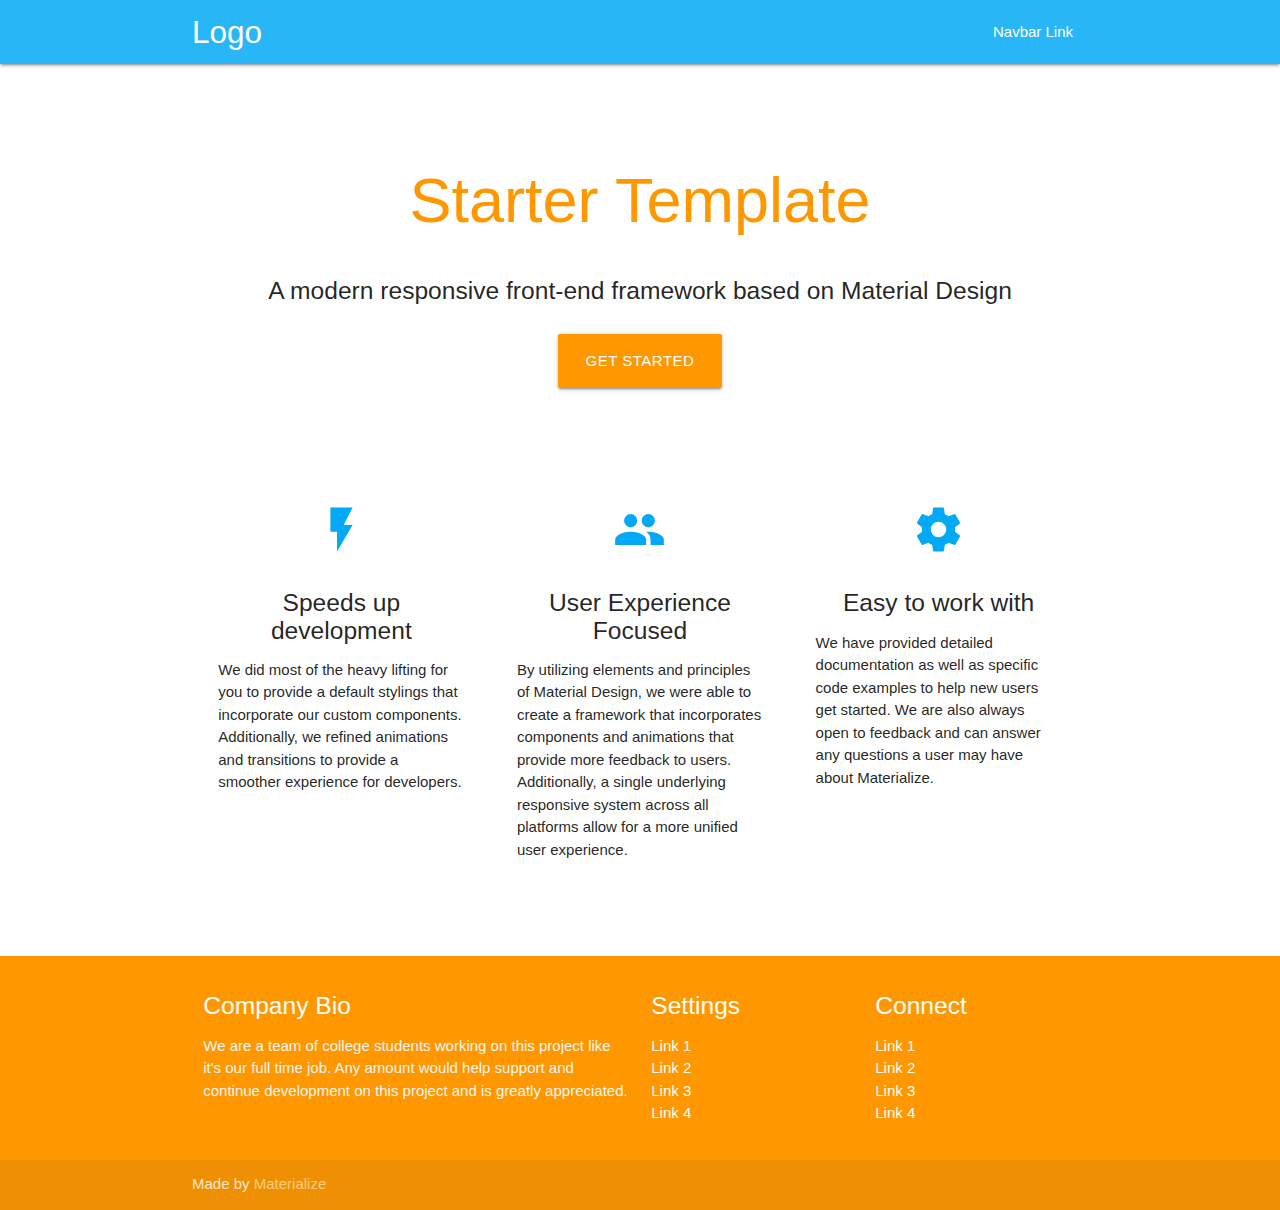
==== Principal/index.html @ 91a59317 "Plantilla inicial" ====
<!DOCTYPE html>
<html lang="en">
<head>
  <meta http-equiv="Content-Type" content="text/html; charset=UTF-8"/>
  <meta name="viewport" content="width=device-width, initial-scale=1, maximum-scale=1.0"/>
  <title>Starter Template - Materialize</title>

  <!-- CSS  -->
  <link href="https://fonts.googleapis.com/icon?family=Material+Icons" rel="stylesheet">
  <link href="css/materialize.css" type="text/css" rel="stylesheet" media="screen,projection"/>
  <link href="css/style.css" type="text/css" rel="stylesheet" media="screen,projection"/>
</head>
<body>
  <nav class="light-blue lighten-1" role="navigation">
    <div class="nav-wrapper container"><a id="logo-container" href="#" class="brand-logo">Logo</a>
      <ul class="right hide-on-med-and-down">
        <li><a href="#">Navbar Link</a></li>
      </ul>

      <ul id="nav-mobile" class="sidenav">
        <li><a href="#">Navbar Link</a></li>
      </ul>
      <a href="#" data-target="nav-mobile" class="sidenav-trigger"><i class="material-icons">menu</i></a>
    </div>
  </nav>
  <div class="section no-pad-bot" id="index-banner">
    <div class="container">
      <br><br>
      <h1 class="header center orange-text">Starter Template</h1>
      <div class="row center">
        <h5 class="header col s12 light">A modern responsive front-end framework based on Material Design</h5>
      </div>
      <div class="row center">
        <a href="http://materializecss.com/getting-started.html" id="download-button" class="btn-large waves-effect waves-light orange">Get Started</a>
      </div>
      <br><br>

    </div>
  </div>


  <div class="container">
    <div class="section">

      <!--   Icon Section   -->
      <div class="row">
        <div class="col s12 m4">
          <div class="icon-block">
            <h2 class="center light-blue-text"><i class="material-icons">flash_on</i></h2>
            <h5 class="center">Speeds up development</h5>

            <p class="light">We did most of the heavy lifting for you to provide a default stylings that incorporate our custom components. Additionally, we refined animations and transitions to provide a smoother experience for developers.</p>
          </div>
        </div>

        <div class="col s12 m4">
          <div class="icon-block">
            <h2 class="center light-blue-text"><i class="material-icons">group</i></h2>
            <h5 class="center">User Experience Focused</h5>

            <p class="light">By utilizing elements and principles of Material Design, we were able to create a framework that incorporates components and animations that provide more feedback to users. Additionally, a single underlying responsive system across all platforms allow for a more unified user experience.</p>
          </div>
        </div>

        <div class="col s12 m4">
          <div class="icon-block">
            <h2 class="center light-blue-text"><i class="material-icons">settings</i></h2>
            <h5 class="center">Easy to work with</h5>

            <p class="light">We have provided detailed documentation as well as specific code examples to help new users get started. We are also always open to feedback and can answer any questions a user may have about Materialize.</p>
          </div>
        </div>
      </div>

    </div>
    <br><br>
  </div>

  <footer class="page-footer orange">
    <div class="container">
      <div class="row">
        <div class="col l6 s12">
          <h5 class="white-text">Company Bio</h5>
          <p class="grey-text text-lighten-4">We are a team of college students working on this project like it's our full time job. Any amount would help support and continue development on this project and is greatly appreciated.</p>


        </div>
        <div class="col l3 s12">
          <h5 class="white-text">Settings</h5>
          <ul>
            <li><a class="white-text" href="#!">Link 1</a></li>
            <li><a class="white-text" href="#!">Link 2</a></li>
            <li><a class="white-text" href="#!">Link 3</a></li>
            <li><a class="white-text" href="#!">Link 4</a></li>
          </ul>
        </div>
        <div class="col l3 s12">
          <h5 class="white-text">Connect</h5>
          <ul>
            <li><a class="white-text" href="#!">Link 1</a></li>
            <li><a class="white-text" href="#!">Link 2</a></li>
            <li><a class="white-text" href="#!">Link 3</a></li>
            <li><a class="white-text" href="#!">Link 4</a></li>
          </ul>
        </div>
      </div>
    </div>
    <div class="footer-copyright">
      <div class="container">
      Made by <a class="orange-text text-lighten-3" href="http://materializecss.com">Materialize</a>
      </div>
    </div>
  </footer>


  <!--  Scripts-->
  <script src="https://code.jquery.com/jquery-2.1.1.min.js"></script>
  <script src="js/materialize.js"></script>
  <script src="js/init.js"></script>

  </body>
</html>
---- Principal/css/style.css ----
/* Custom Stylesheet */
/**
 * Use this file to override Materialize files so you can update
 * the core Materialize files in the future
 *
 * Made By MaterializeCSS.com
 */

.icon-block {
  padding: 0 15px;
}
.icon-block .material-icons {
	font-size: inherit;
}
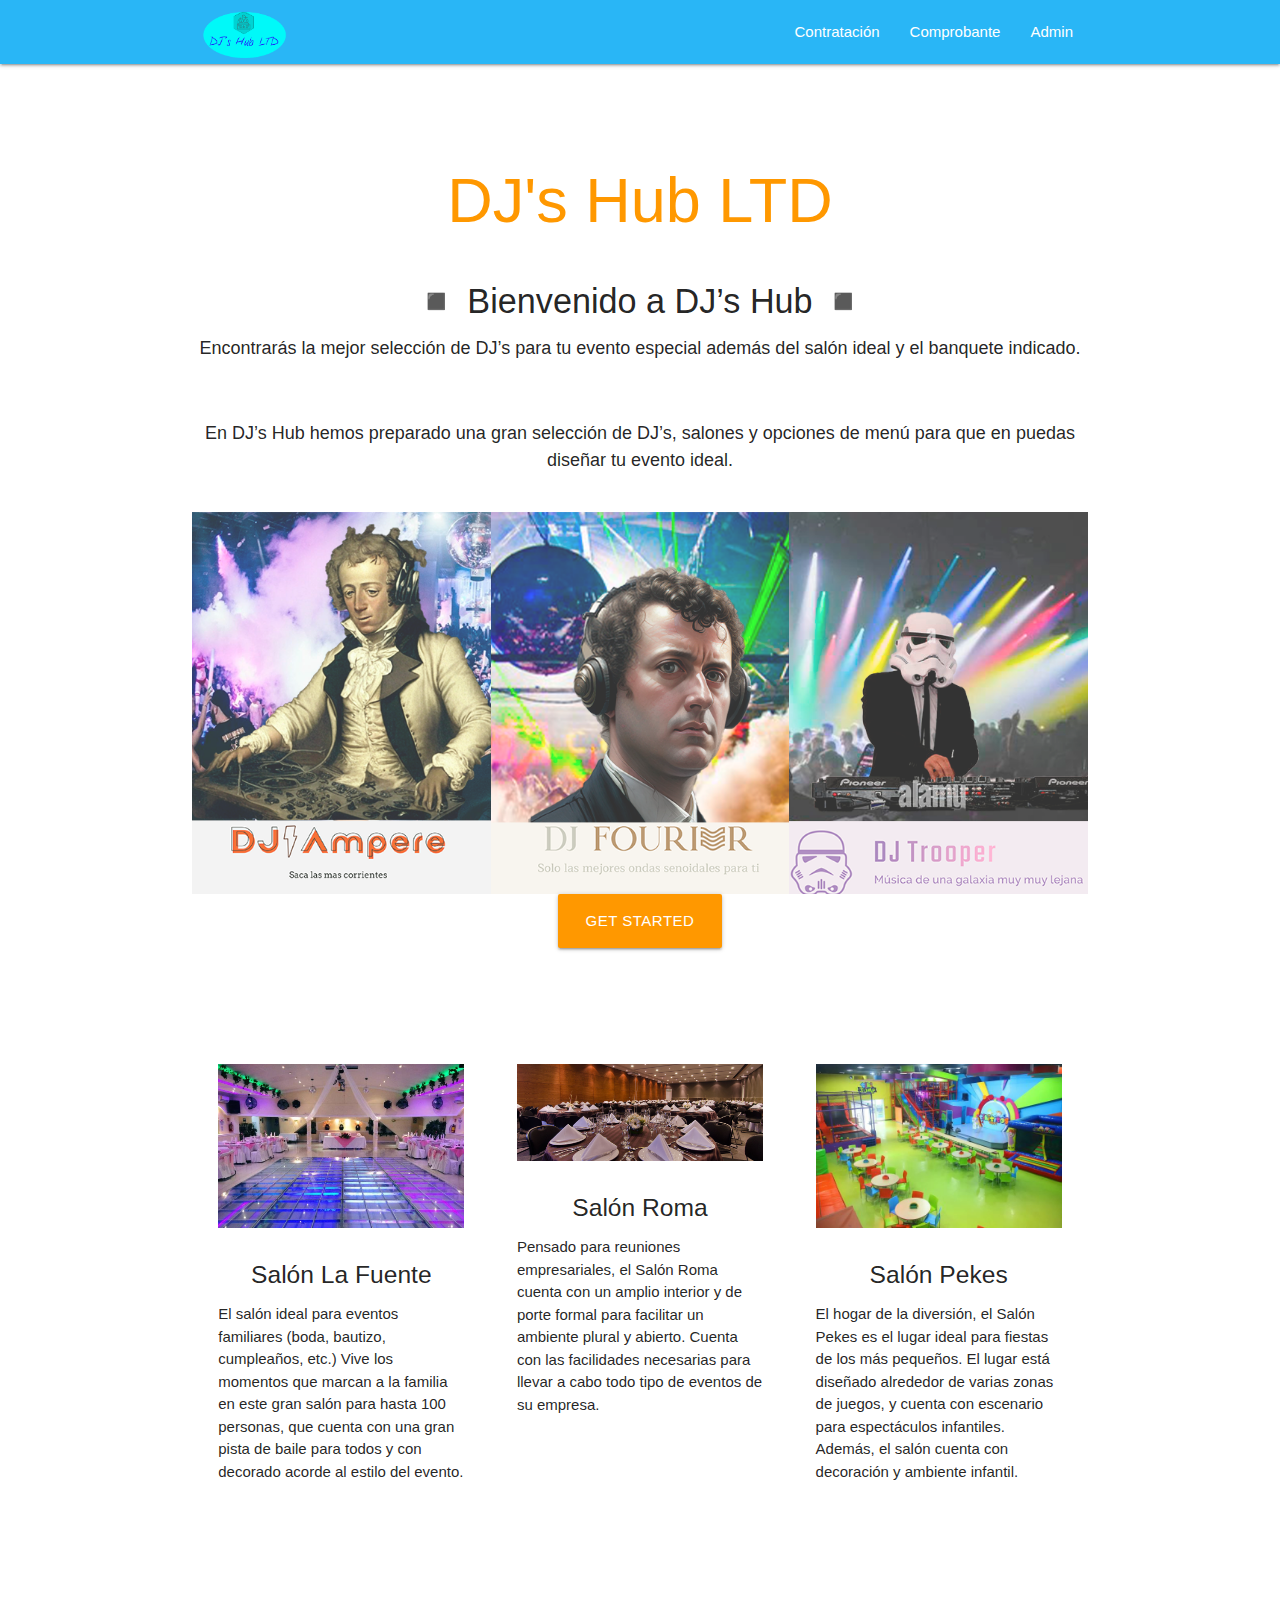
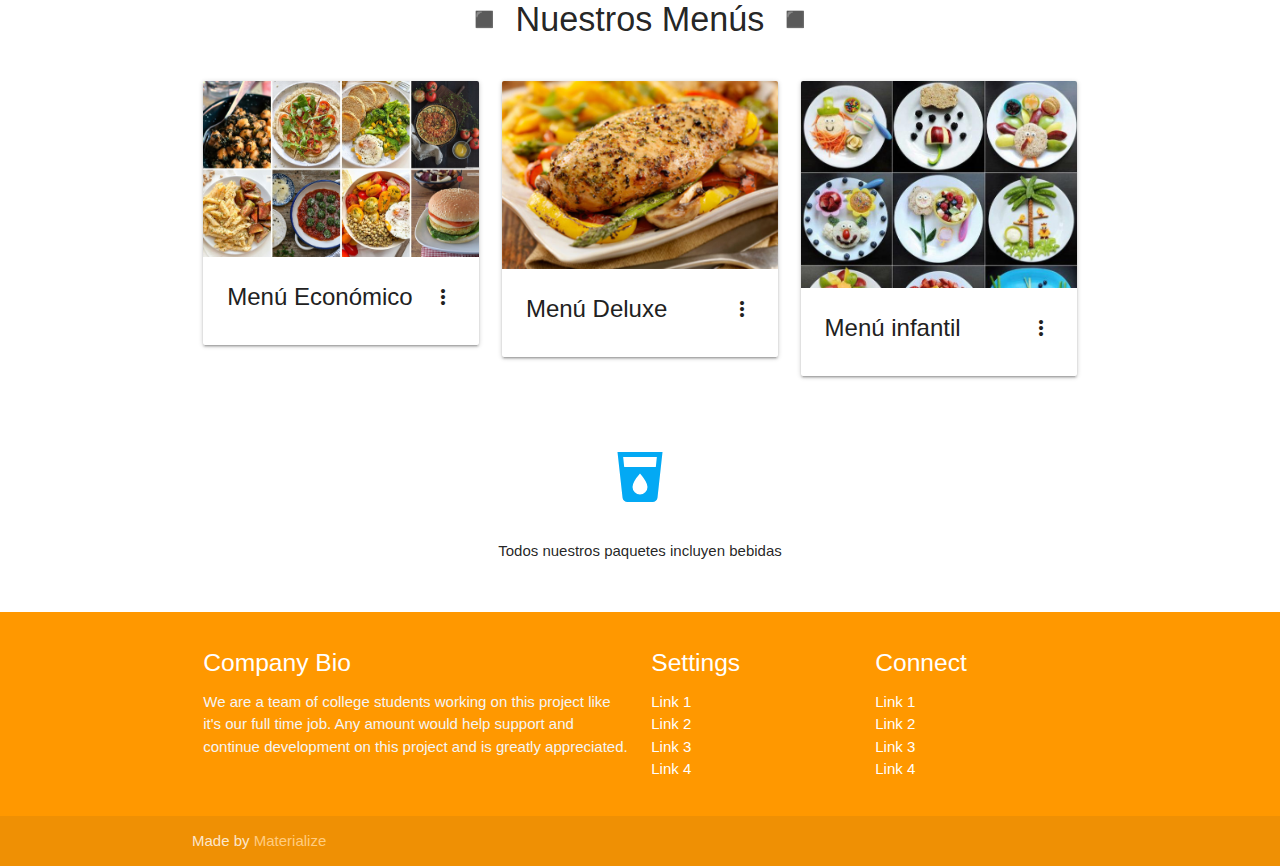
==== commit 7f1a1dc4: "Modificado a la primera versión con formato de plantilla inicial" ====
--- a/Principal/index.html
+++ b/Principal/index.html
@@ -12,24 +12,51 @@
 </head>
 <body>
   <nav class="light-blue lighten-1" role="navigation">
-    <div class="nav-wrapper container"><a id="logo-container" href="#" class="brand-logo">Logo</a>
+    <div class="nav-wrapper container"><a id="logo-container" href="index.html" class="brand-logo"><img src="imgs/logoP4.png"  id="logoP"></a>
       <ul class="right hide-on-med-and-down">
-        <li><a href="#">Navbar Link</a></li>
+        <li><a href="contratacion.html">Contratación</a></li>
+        <li><a href="comprobante.html">Comprobante</a></li>
+        <li><a href="admin.html">Admin</a></li>
+        
       </ul>
-
+      
       <ul id="nav-mobile" class="sidenav">
-        <li><a href="#">Navbar Link</a></li>
+        <li><a href="contratacion.html">Contratación</a></li>
+        <li><a href="comprobante.html">Comprobante</a></li>
+        <li><a href="admin.html">Admin</a></li>
       </ul>
       <a href="#" data-target="nav-mobile" class="sidenav-trigger"><i class="material-icons">menu</i></a>
     </div>
   </nav>
+
+
+
   <div class="section no-pad-bot" id="index-banner">
     <div class="container">
       <br><br>
-      <h1 class="header center orange-text">Starter Template</h1>
+      <h1 class="header center orange-text">DJ's Hub LTD</h1>
       <div class="row center">
-        <h5 class="header col s12 light">A modern responsive front-end framework based on Material Design</h5>
-      </div>
+        <h4 class="header col s12 light">◾ Bienvenido a DJ’s Hub ◾</h5>
+
+        <br>
+
+        <p class="pInicio">Encontrarás la mejor selección de DJ’s para tu evento especial además del salón ideal y el banquete indicado.</p>
+
+        <br>
+        
+
+        <p class="pInicio">En DJ’s Hub hemos preparado una gran selección de DJ’s, salones y opciones de menú para que en puedas diseñar tu evento ideal.</p>
+
+      </div>
+
+      <div class="DJs">
+        <img src="imgs/DJAmpereP.png" class="DJcatalogo">
+        <img src="imgs/DJFourierP.png" class="DJcatalogo">
+        <img src="imgs/DJTrooperP.png" class="DJcatalogo">
+
+      </div>
+
+
       <div class="row center">
         <a href="http://materializecss.com/getting-started.html" id="download-button" class="btn-large waves-effect waves-light orange">Get Started</a>
       </div>
@@ -46,28 +73,28 @@
       <div class="row">
         <div class="col s12 m4">
           <div class="icon-block">
-            <h2 class="center light-blue-text"><i class="material-icons">flash_on</i></h2>
-            <h5 class="center">Speeds up development</h5>
-
-            <p class="light">We did most of the heavy lifting for you to provide a default stylings that incorporate our custom components. Additionally, we refined animations and transitions to provide a smoother experience for developers.</p>
+            <h2 class="center light-blue-text"><img src="imgs/salon_1.jpeg" class="salones"></h2>
+            <h5 class="center">Salón La Fuente</h5>
+
+            <p class="light">El salón ideal para eventos familiares (boda, bautizo, cumpleaños, etc.) Vive los momentos que marcan a la familia en este gran salón para hasta 100 personas, que cuenta con una gran pista de baile para todos y con decorado acorde al estilo del evento.</p>
           </div>
         </div>
 
         <div class="col s12 m4">
           <div class="icon-block">
-            <h2 class="center light-blue-text"><i class="material-icons">group</i></h2>
-            <h5 class="center">User Experience Focused</h5>
-
-            <p class="light">By utilizing elements and principles of Material Design, we were able to create a framework that incorporates components and animations that provide more feedback to users. Additionally, a single underlying responsive system across all platforms allow for a more unified user experience.</p>
+            <h2 class="center light-blue-text"><img src="imgs/salon_2.jpeg" class="salones"></h2>
+            <h5 class="center">Salón Roma</h5>
+
+            <p class="light">Pensado para reuniones empresariales, el Salón Roma cuenta con un amplio interior y de porte formal para facilitar un ambiente plural y abierto. Cuenta con las facilidades necesarias para llevar a cabo todo tipo de eventos de su empresa.</p>
           </div>
         </div>
 
         <div class="col s12 m4">
           <div class="icon-block">
-            <h2 class="center light-blue-text"><i class="material-icons">settings</i></h2>
-            <h5 class="center">Easy to work with</h5>
-
-            <p class="light">We have provided detailed documentation as well as specific code examples to help new users get started. We are also always open to feedback and can answer any questions a user may have about Materialize.</p>
+            <h2 class="center light-blue-text"><img src="imgs/salon_3.jpg" class="salones"></h2>
+            <h5 class="center">Salón Pekes</h5>
+
+            <p class="light">El hogar de la diversión, el Salón Pekes es el lugar ideal para fiestas de los más pequeños. El lugar está diseñado alrededor de varias zonas de juegos, y cuenta con escenario para espectáculos infantiles. Además, el salón cuenta con decoración y ambiente infantil.</p>
           </div>
         </div>
       </div>
@@ -76,14 +103,146 @@
     <br><br>
   </div>
 
+
+  <div class="container">
+    <h4 class="header col s12 light row center">◾ Nuestros Menús ◾</h4>
+    <div class="section">
+      
+      <!--   Tipos de menú   -->
+      <div class="row">
+        
+        <div class="col s12 m4">
+          <div class="card">
+            <div class="card-image waves-effect waves-block waves-light">
+              <img class="activator" src="imgs/mEco.jpg">
+            </div>
+            <div class="card-content">
+              <span class="card-title activator grey-text text-darken-4">Menú Económico<i class="material-icons right">more_vert</i></span>
+            </div>
+            <div class="card-reveal">
+              <span class="card-title grey-text text-darken-4">Menú Económico<i class="material-icons right">close</i></span><br>
+              <h6 class="center">Este menú incluye 3 tiempos</h6>
+              <p class="center">Arma tu paquete eligiendo 1 opción para cada tiempo</p>
+              <ul class="collection with-header">
+                <li class="collection-header"><h6>Primer tiempo</h6></li>
+                <ul class="collection">
+                  <li class="collection-item">Sopa</li>
+                  <li class="collection-item">Crema</li>
+                </ul>
+                <li class="collection-header"><h6>Segundo tiempo</h6></li>
+                <ul class="collection">
+                  <li class="collection-item">Pechugas cordon blue</li>
+                  <li class="collection-item">Mole</li>
+                  <li class="collection-item">Lasagna</li>
+                </ul>
+                <li class="collection-header"><h6>Tercer tiempo</h6></li>
+                <ul class="collection">
+                  <li class="collection-item">Pastel</li>
+                  <li class="collection-item">Gelatina</li>
+                  <li class="collection-item">Flan</li>
+                </ul>
+              </ul>
+            </div>
+          </div>
+        </div>
+        
+        <div class="col s12 m4">
+          <div class="card">
+            <div class="card-image waves-effect waves-block waves-light">
+              <img class="activator" src="imgs/mEje.jpg">
+            </div>
+            <div class="card-content">
+              <span class="card-title activator grey-text text-darken-4">Menú Deluxe<i class="material-icons right">more_vert</i></span>
+            </div>
+            <div class="card-reveal">
+              <span class="card-title grey-text text-darken-4">Menú Deluxe<i class="material-icons right">close</i></span><br>
+              <h6 class="center">Este menú incluye 5 tiempos</h6>
+              <p class="center">Arma tu paquete eligiendo 1 opción para cada tiempo y 2 para el cuarto tiempo (plato fuerte)</p>
+              <ul class="collection with-header">
+                <li class="collection-header"><h6>Primer tiempo</h6></li>
+                <ul class="collection">
+                  <li class="collection-item">Ensalada</li>
+                </ul>
+                <li class="collection-header"><h6>Segundo tiempo</h6></li>
+                <ul class="collection">
+                  <li class="collection-item">Sopa</li>
+                  <li class="collection-item">Crema</li>
+                </ul>
+                <li class="collection-header"><h6>Tercer tiempo</h6></li>
+                <ul class="collection">
+                  <li class="collection-item">Papa al horno</li>
+                  <li class="collection-item">Arroz</li>
+                  <li class="collection-item">Pasta</li>
+                </ul>
+                <li class="collection-header"><h6>Cuarto tiempo</h6></li>
+                <ul class="collection">
+                  <li class="collection-item">Pechugas cordon blue</li>
+                  <li class="collection-item">Mole</li>
+                  <li class="collection-item">Lasagna</li>
+                </ul>
+                <li class="collection-header"><h6>Quinto tiempo</h6></li>
+                <ul class="collection">
+                  <li class="collection-item">Pastel</li>
+                  <li class="collection-item">Gelatina</li>
+                  <li class="collection-item">Flan</li>
+                </ul>
+              </ul>
+              
+            </div>
+          </div>
+        </div>
+
+        <div class="col s12 m4">
+          <div class="card">
+            <div class="card-image waves-effect waves-block waves-light">
+              <img class="activator" src="imgs/mInfa.jpg">
+            </div>
+            <div class="card-content">
+              <span class="card-title activator grey-text text-darken-4">Menú infantil<i class="material-icons right">more_vert</i></span>
+            </div>
+            <div class="card-reveal">
+              <span class="card-title grey-text text-darken-4">Menú infantil<i class="material-icons right">close</i></span>
+              <h6 class="left-align">Elige una de estas 3 opciones</h6>
+              <ul class="collection with-header">
+                <li class="collection-header"><h6>Primera opción</h6></li>
+                <ul class="collection">
+                  <li class="collection-item">Hamburguesa</li>
+                  <li class="collection-item">Papas</li>
+                </ul>
+                <li class="collection-header"><h6>Segunda opción</h6></li>
+                <ul class="collection">
+                  <li class="collection-item">Pizza</li>
+                </ul>
+                <li class="collection-header"><h6>Tercera Opción</h6></li>
+                <ul class="collection">
+                  <li class="collection-item">Hotdog</li>
+                  <li class="collection-item">Nuggets</li>
+                </ul>
+              </ul>
+            </div>
+          </div>
+        </div>
+      </div>
+
+      <div class="row">
+        <div class="col s12">
+          <h2 class="center light-blue-text">
+            <i class="material-icons medium">local_drink</i>
+          </h2>
+          <p class="center">Todos nuestros paquetes incluyen bebidas</p>
+        </div>
+      </div>
+    </div>
+  </div>
+  
   <footer class="page-footer orange">
     <div class="container">
       <div class="row">
         <div class="col l6 s12">
           <h5 class="white-text">Company Bio</h5>
           <p class="grey-text text-lighten-4">We are a team of college students working on this project like it's our full time job. Any amount would help support and continue development on this project and is greatly appreciated.</p>
-
-
+          
+          
         </div>
         <div class="col l3 s12">
           <h5 class="white-text">Settings</h5>
--- a/Principal/css/style.css
+++ b/Principal/css/style.css
@@ -11,4 +11,131 @@
 }
 .icon-block .material-icons {
 	font-size: inherit;
+}
+.redondeado{
+  padding:0px 10px 10px 10px;
+  border-radius:25px;
+  color:hsl(53,95%,50%);
+}
+
+#logoP{
+  height: 60px;
+  border: 2px;
+}
+
+.DJs{
+  display: flex;
+  width: 100%;
+  height: auto;
+}
+
+.DJcatalogo{
+  width: 0px;
+  flex-grow: 1;
+  object-fit: cover;
+  opacity: .8;
+  transition: .5 ease;
+}
+
+.DJcatalogo:hover{
+  cursor: crosshair;
+  width: 20%;
+  opacity: 1;
+  filter: contrast(120%);
+}
+
+.salones{
+  width: 100%;
+  
+}
+
+.pInicio{
+  text-align: center;
+  font-size: 120%;
+}
+
+
+
+
+#menuComidas{
+  font-family: sans-serif;
+  margin: auto;
+  background-color: white;
+  max-width: 800px;
+  width: 100%;
+  padding: 30px;
+  box-sizing: border-box;
+}
+
+#menuComidas>ul,
+li {
+  padding: 0;
+  margin: 0;
+  list-style: none;
+}
+
+#menuComidas>ul.slider {
+  position: relative;
+  max-width: 800px;
+  width: 100%;
+  height: 300px;
+}
+
+#menuComidas>ul.slider h1 {
+  position: absolute;
+  background-color: rgba(255, 255, 255, 0.6);
+  padding: 10px;
+  left: 50%;
+  top: 100px;
+  transform: translate(-50%, -50%);
+  text-align: center;
+}
+
+#menuComidas>ul.slider li {
+  position: absolute;
+  left: 0px;
+  top: 0px;
+  opacity: 0;
+  width: inherit;
+  height: inherit;
+  transition: opacity .5s;
+  background: #fff;
+}
+
+#menuComidas>ul.slider li img {
+  width: 100%;
+  height: 300px;
+  object-fit: cover;
+}
+
+#menuComidas>ul.slider li:first-child {
+  opacity: 1;
+
+}
+
+#menuComidas>ul.slider li:target {
+  opacity: 1;
+
+}
+
+#menuComidas>.menu {
+  text-align: center;
+  margin: 20px;
+}
+
+#menuComidas>.menu li {
+  display: inline-block;
+  text-align: center;
+}
+
+#menuComidas>.menu li a {
+  display: inline-block;
+  color: white;
+  text-decoration: none;
+  background-color: grey;
+  padding: 10px;
+  width: 20px;
+  height: 20px;
+  font-size: 20px;
+  border-radius: 100%;
 }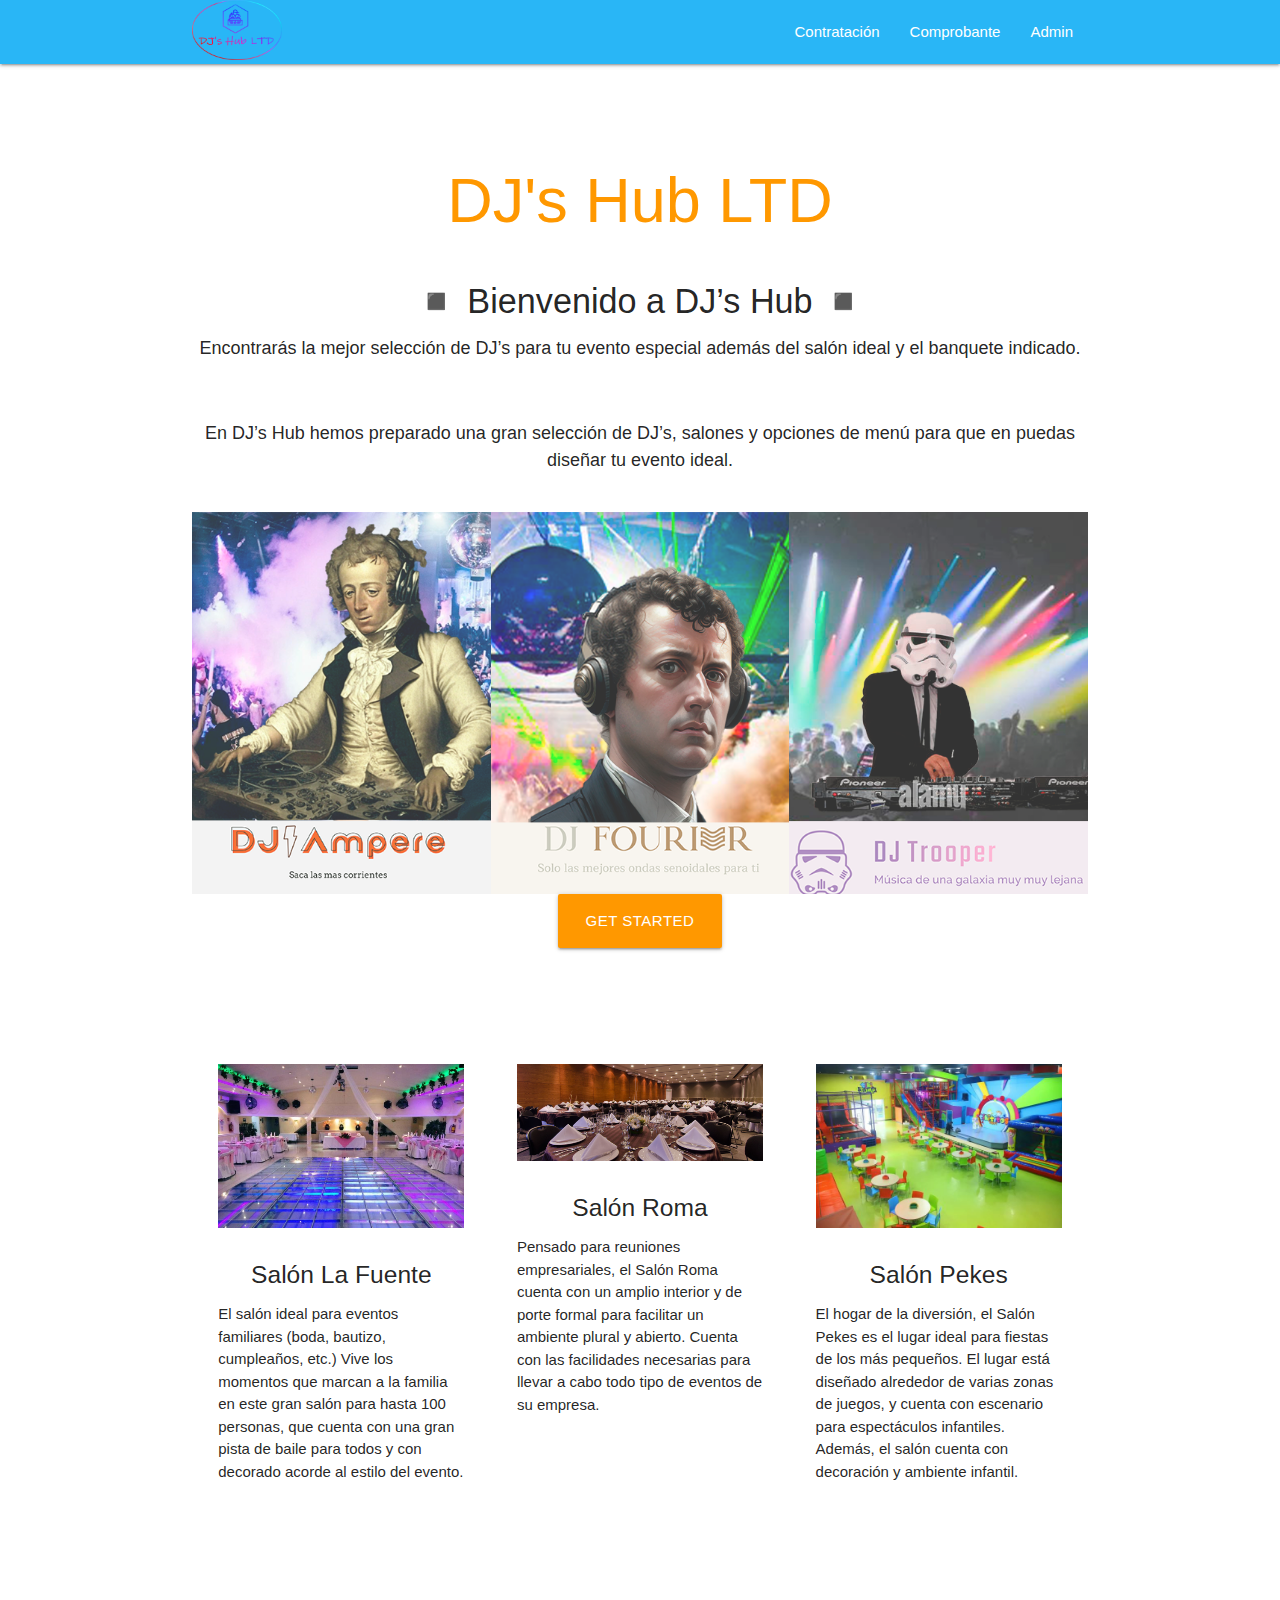
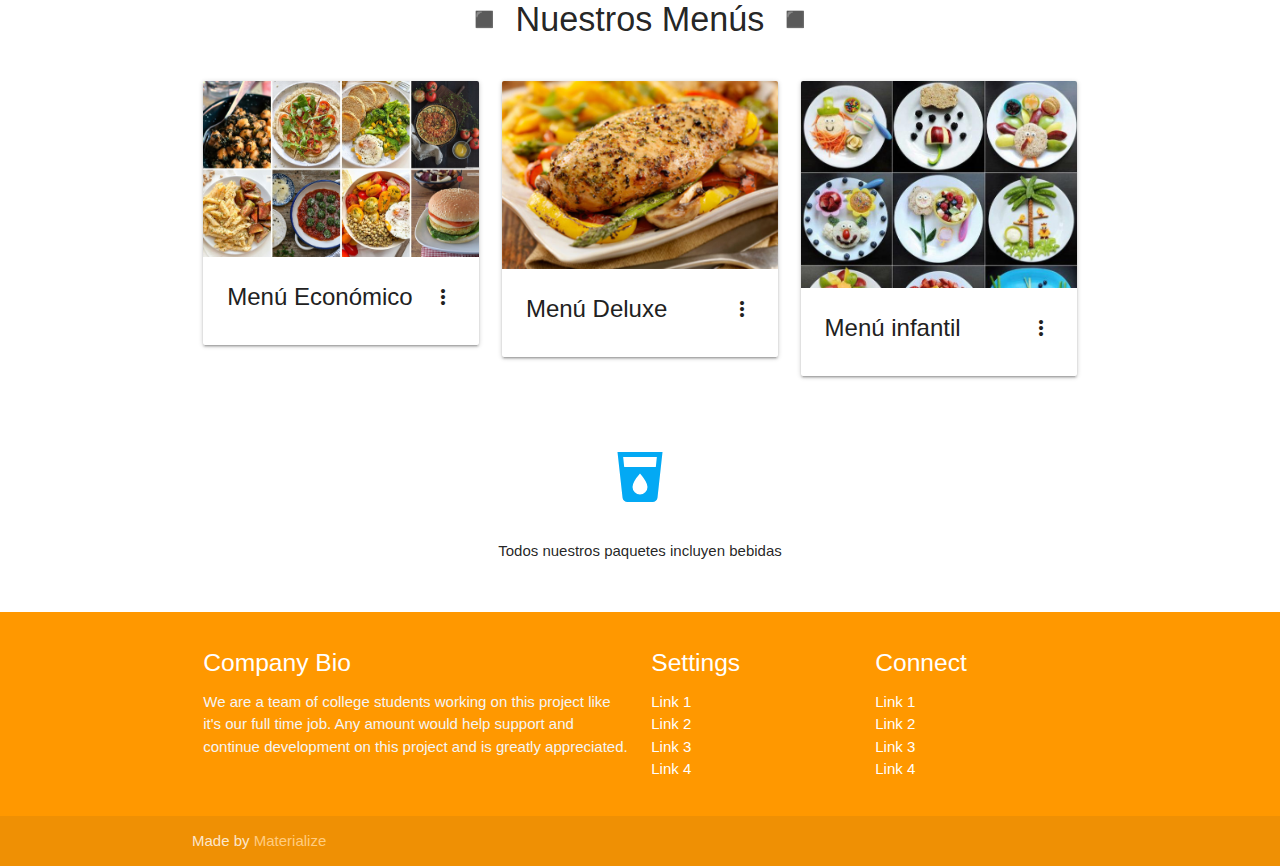
==== commit 30500288: "inicio de modificaciones" ====
--- a/Principal/index.html
+++ b/Principal/index.html
@@ -12,7 +12,7 @@
 </head>
 <body>
   <nav class="light-blue lighten-1" role="navigation">
-    <div class="nav-wrapper container"><a id="logo-container" href="index.html" class="brand-logo"><img src="imgs/logoP4.png"  id="logoP"></a>
+    <div class="nav-wrapper container"><a id="logo-container" href="index.html" class="brand-logo"><img src="imgs/logo DJ.png"  id="logoP"></a>
       <ul class="right hide-on-med-and-down">
         <li><a href="contratacion.html">Contratación</a></li>
         <li><a href="comprobante.html">Comprobante</a></li>
--- a/Principal/css/style.css
+++ b/Principal/css/style.css
@@ -138,4 +138,8 @@
   height: 20px;
   font-size: 20px;
   border-radius: 100%;
+}
+.estiloMenus{
+  border-radius: 20px;
+  margin-bottom: 30px;
 }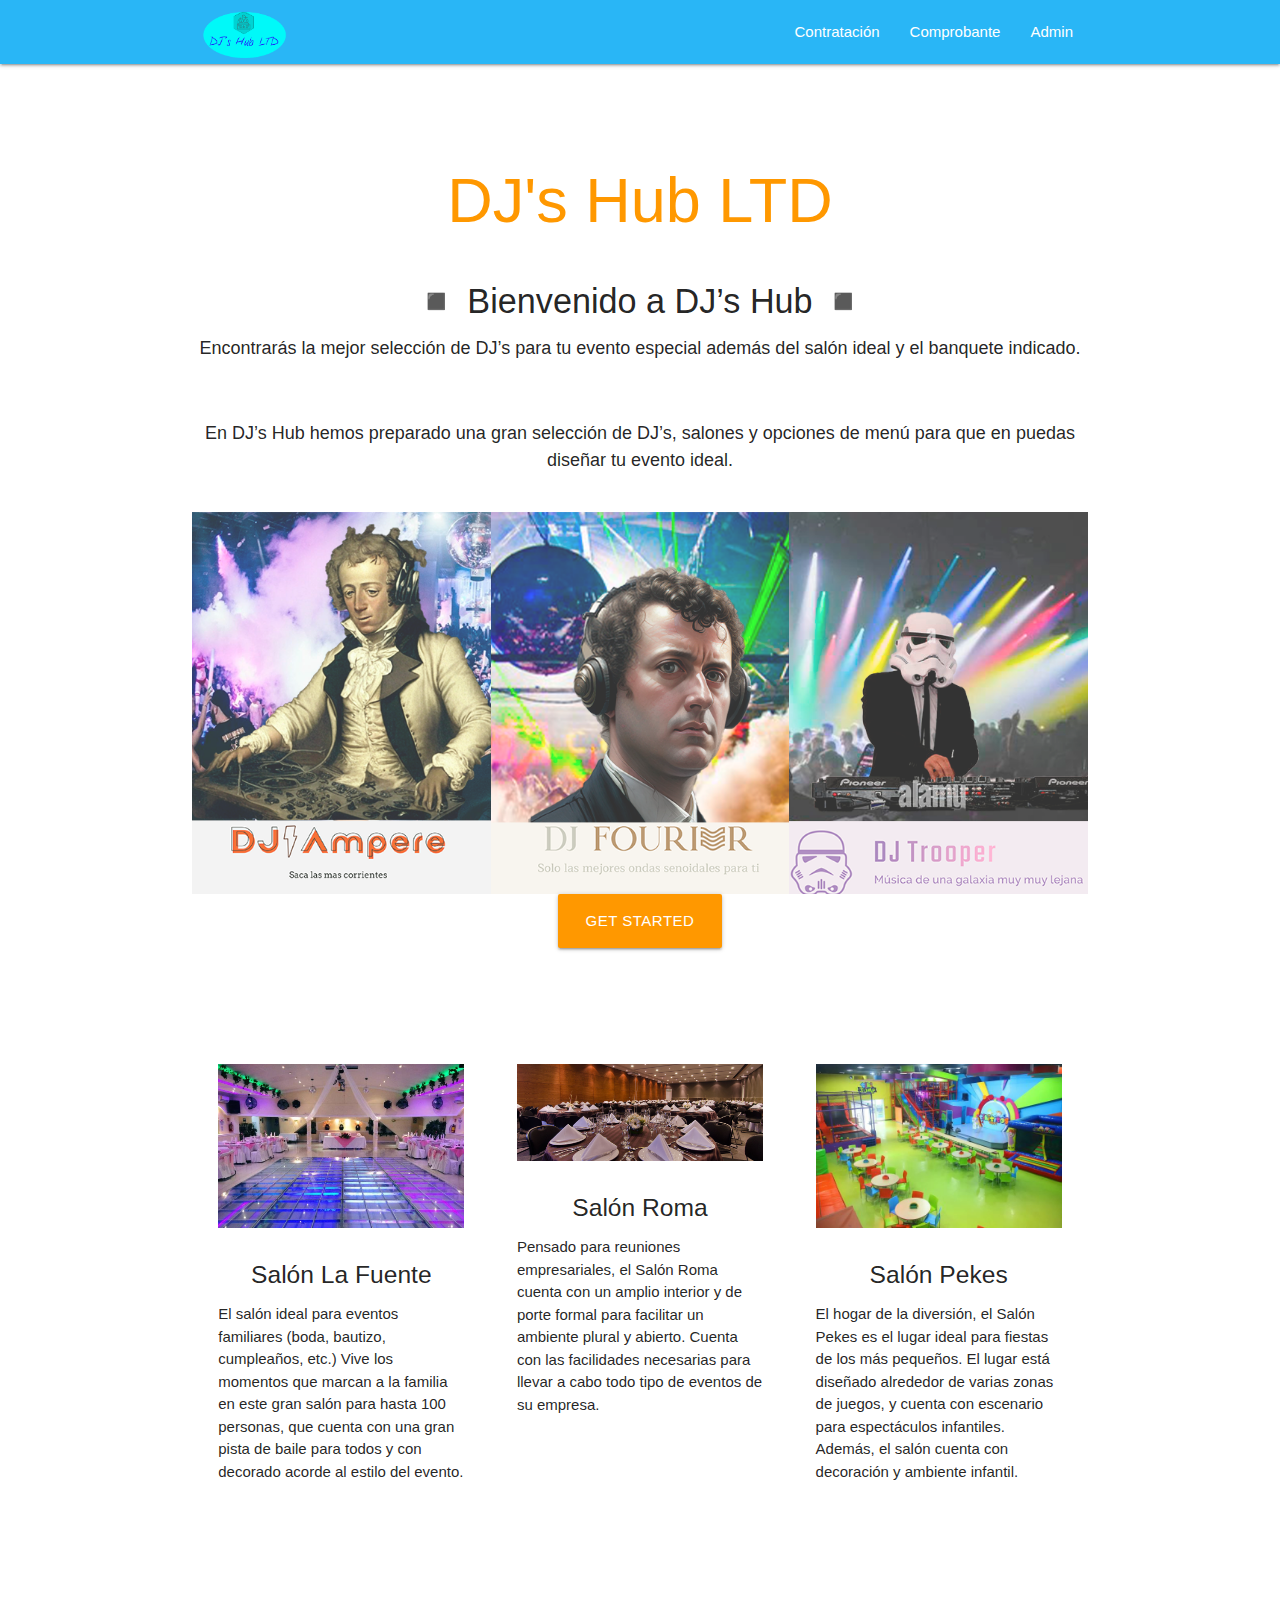
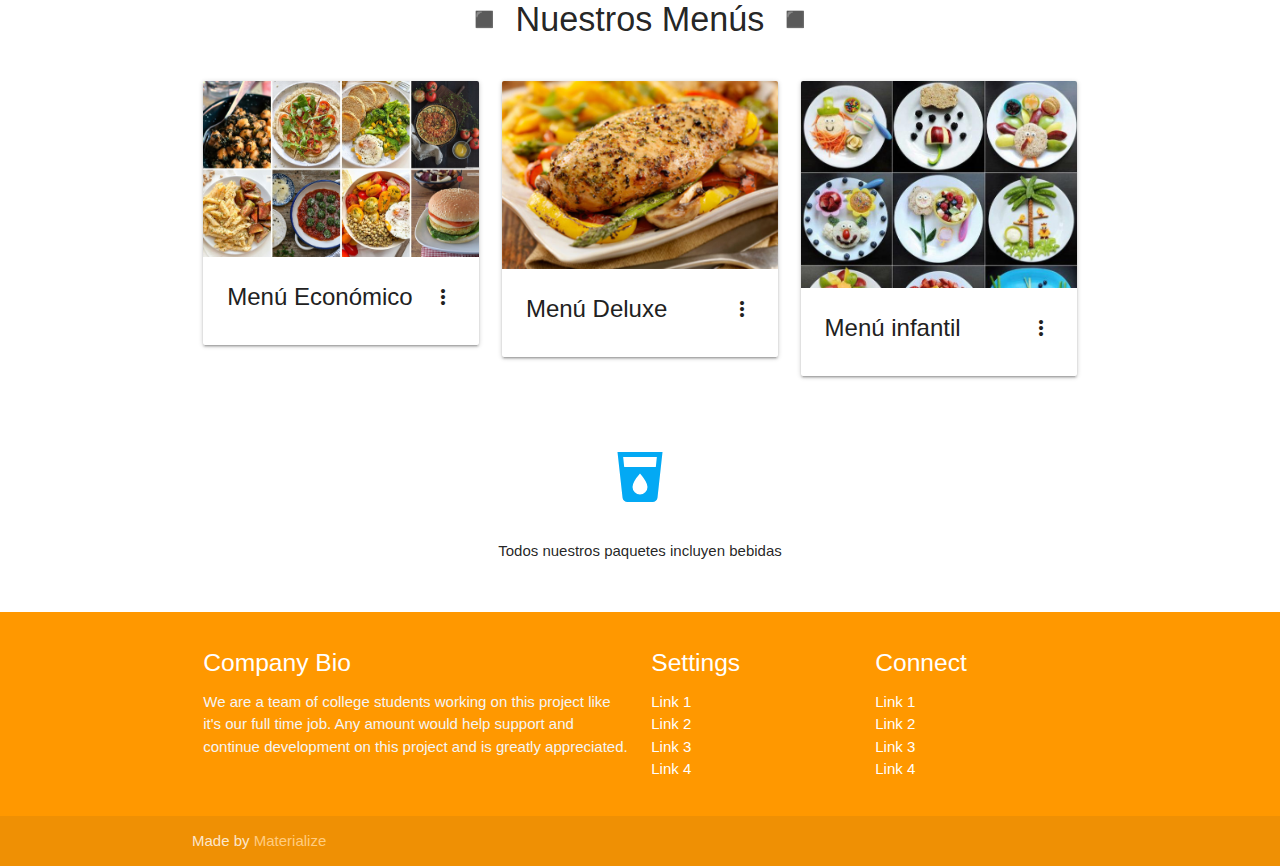
==== commit 293188af: "Actualizado a la primera exposicion en clase" ====
--- a/Principal/index.html
+++ b/Principal/index.html
@@ -12,7 +12,7 @@
 </head>
 <body>
   <nav class="light-blue lighten-1" role="navigation">
-    <div class="nav-wrapper container"><a id="logo-container" href="index.html" class="brand-logo"><img src="imgs/logo DJ.png"  id="logoP"></a>
+    <div class="nav-wrapper container"><a id="logo-container" href="index.html" class="brand-logo"><img src="imgs/logoP4.png"  id="logoP"></a>
       <ul class="right hide-on-med-and-down">
         <li><a href="contratacion.html">Contratación</a></li>
         <li><a href="comprobante.html">Comprobante</a></li>
--- a/Principal/css/style.css
+++ b/Principal/css/style.css
@@ -138,8 +138,4 @@
   height: 20px;
   font-size: 20px;
   border-radius: 100%;
-}
-.estiloMenus{
-  border-radius: 20px;
-  margin-bottom: 30px;
 }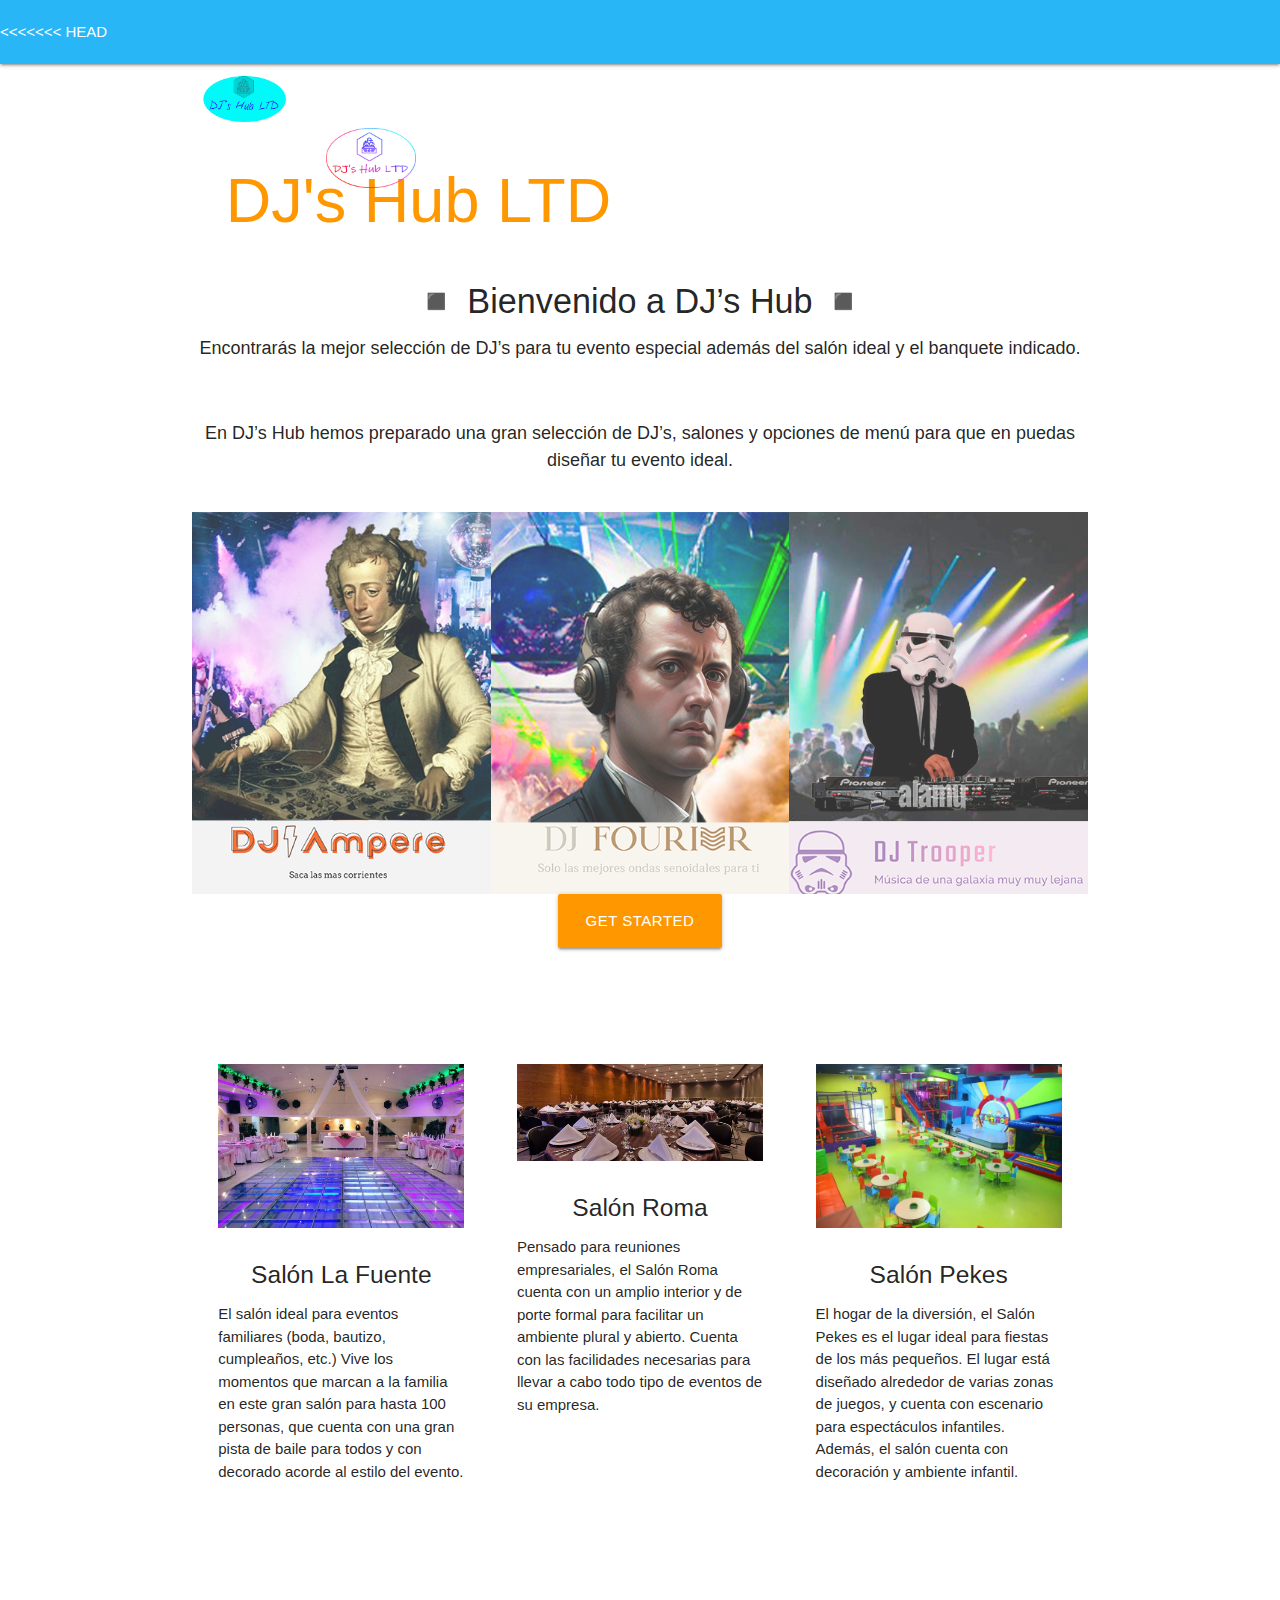
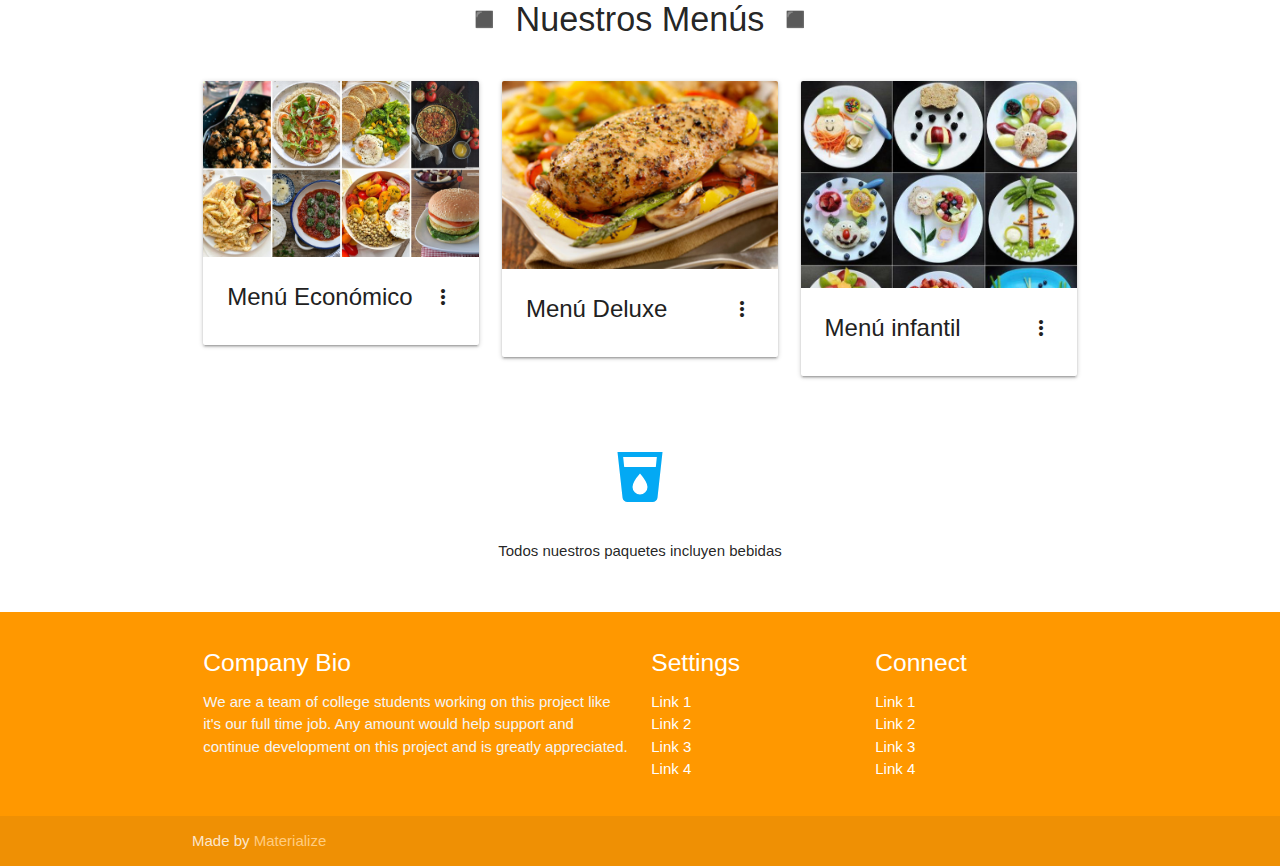
==== commit 1b90c36f: "removed merge conflicts" ====
--- a/Principal/index.html
+++ b/Principal/index.html
@@ -12,7 +12,11 @@
 </head>
 <body>
   <nav class="light-blue lighten-1" role="navigation">
+<<<<<<< HEAD
     <div class="nav-wrapper container"><a id="logo-container" href="index.html" class="brand-logo"><img src="imgs/logoP4.png"  id="logoP"></a>
+=======
+    <div class="nav-wrapper container"><a id="logo-container" href="index.html" class="brand-logo"><img src="imgs/logo DJ.png"  id="logoP"></a>
+>>>>>>> 305002886db4ee09953f3161e2df10e6640b0e0d
       <ul class="right hide-on-med-and-down">
         <li><a href="contratacion.html">Contratación</a></li>
         <li><a href="comprobante.html">Comprobante</a></li>
--- a/Principal/css/style.css
+++ b/Principal/css/style.css
@@ -138,4 +138,8 @@
   height: 20px;
   font-size: 20px;
   border-radius: 100%;
+}
+.estiloMenus{
+  border-radius: 20px;
+  margin-bottom: 30px;
 }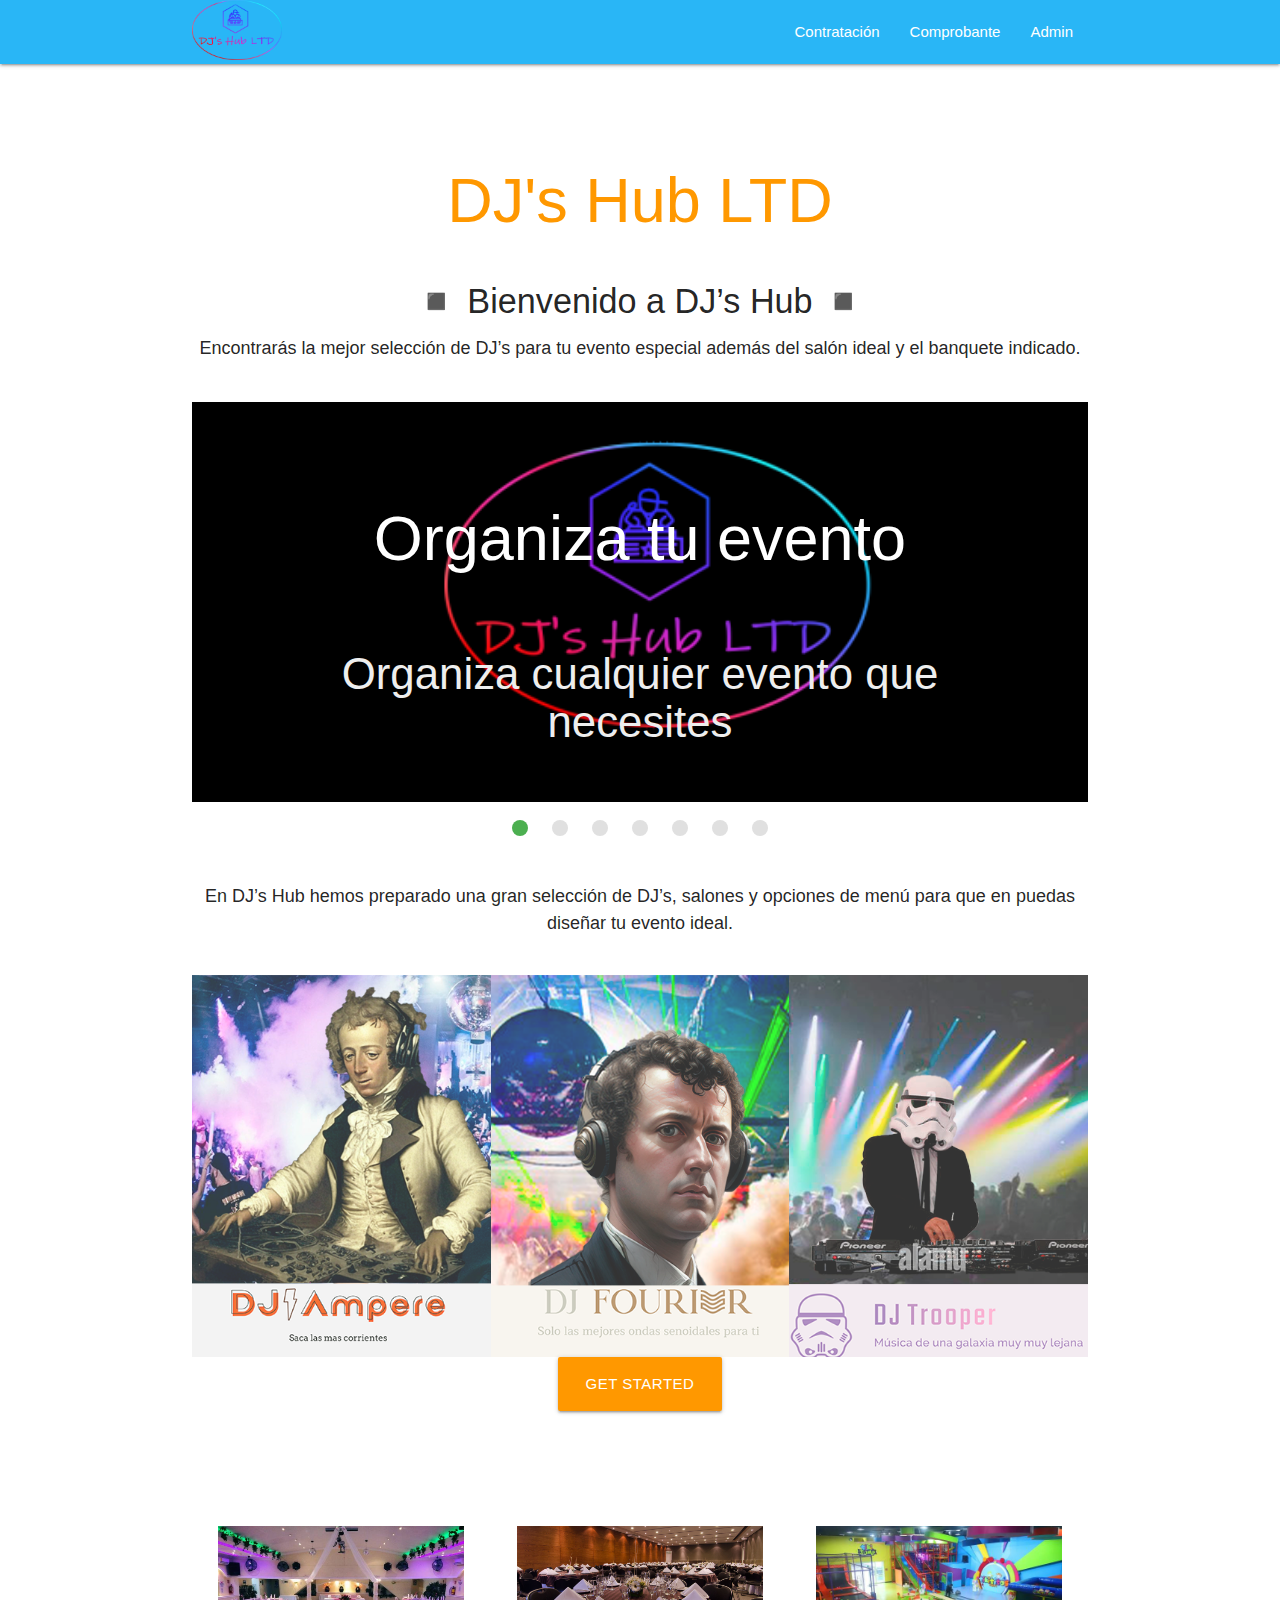
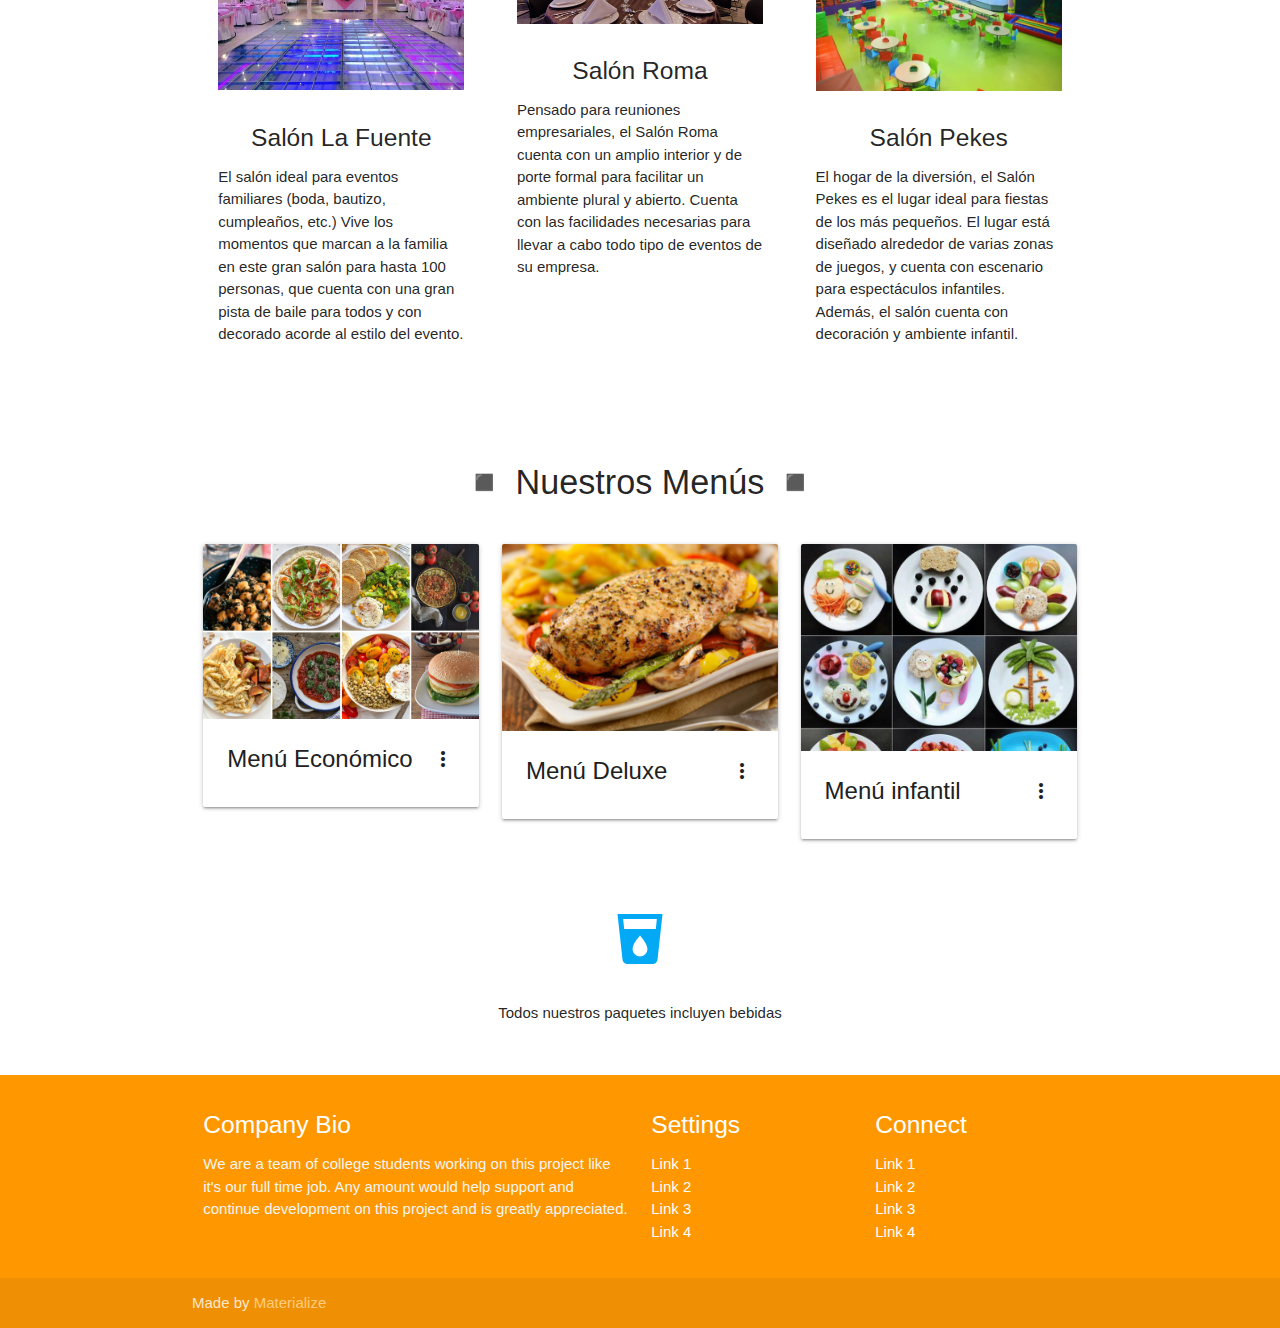
==== commit 0e3b3e56: "Slider de eventos" ====
--- a/Principal/index.html
+++ b/Principal/index.html
@@ -12,11 +12,8 @@
 </head>
 <body>
   <nav class="light-blue lighten-1" role="navigation">
-<<<<<<< HEAD
-    <div class="nav-wrapper container"><a id="logo-container" href="index.html" class="brand-logo"><img src="imgs/logoP4.png"  id="logoP"></a>
-=======
-    <div class="nav-wrapper container"><a id="logo-container" href="index.html" class="brand-logo"><img src="imgs/logo DJ.png"  id="logoP"></a>
->>>>>>> 305002886db4ee09953f3161e2df10e6640b0e0d
+    <div class="nav-wrapper container">
+      <a id="logo-container" href="index.html" class="brand-logo"><img src="imgs/logo DJ.png" id="logoP"></a>
       <ul class="right hide-on-med-and-down">
         <li><a href="contratacion.html">Contratación</a></li>
         <li><a href="comprobante.html">Comprobante</a></li>
@@ -39,6 +36,9 @@
     <div class="container">
       <br><br>
       <h1 class="header center orange-text">DJ's Hub LTD</h1>
+
+      
+
       <div class="row center">
         <h4 class="header col s12 light">◾ Bienvenido a DJ’s Hub ◾</h5>
 
@@ -47,11 +47,67 @@
         <p class="pInicio">Encontrarás la mejor selección de DJ’s para tu evento especial además del salón ideal y el banquete indicado.</p>
 
         <br>
+        <div class="slider">
+          <ul class="slides">
+            <li>
+              <img src="imgs/fondoLogo.png">
+              <div class="caption center-align">
+                <h1>Organiza tu evento</h1>
+                <br>
+                <h3 class="light grey-text text-lighten-3">Organiza cualquier evento que necesites</h3>
+              </div>
+            </li>
+            <li>
+              <img src="imgs/bautizo.jpg">
+              <div class="caption left-align">
+                <br><br><br>
+                <h1>Bautizo</h1>
+              </div>
+            </li>
+            <li>
+              <img src="imgs/primeraComunion.jpg"> 
+              <div class="caption black-text center-align">
+                <br><br><br>
+                <h1>Primera comunión</h1>
+              </div>
+            </li>
+            <li>
+              <img src="imgs/XVaños.jpg"> 
+              <div class="caption  right-align">
+                <br><br><br>
+                <h1>XV años</h1>
+              </div>
+            </li>
+            <li>
+              <img src="imgs/boda.jpeg"> 
+              <div class="caption black-text center-align">
+                <br><br><br>
+                <h1>Boda</h1>
+              </div>
+            </li>
+            <li>
+              <img src="imgs/Cumpleaños.jpg"> 
+              <div class="caption left-align">
+                <br><br><br>
+                <h1>Cumpleaños</h1>
+              </div>
+            </li>
+            <li>
+              <img src="imgs/fondoLogo.png"> 
+              <div class="caption center-align">
+                <br><br><br>
+                <h1>¡O cualquier otro evento!</h1>
+              </div>
+            </li>
+          </ul>
+        </div>
+        <br>
         
 
         <p class="pInicio">En DJ’s Hub hemos preparado una gran selección de DJ’s, salones y opciones de menú para que en puedas diseñar tu evento ideal.</p>
 
       </div>
+      
 
       <div class="DJs">
         <img src="imgs/DJAmpereP.png" class="DJcatalogo">
